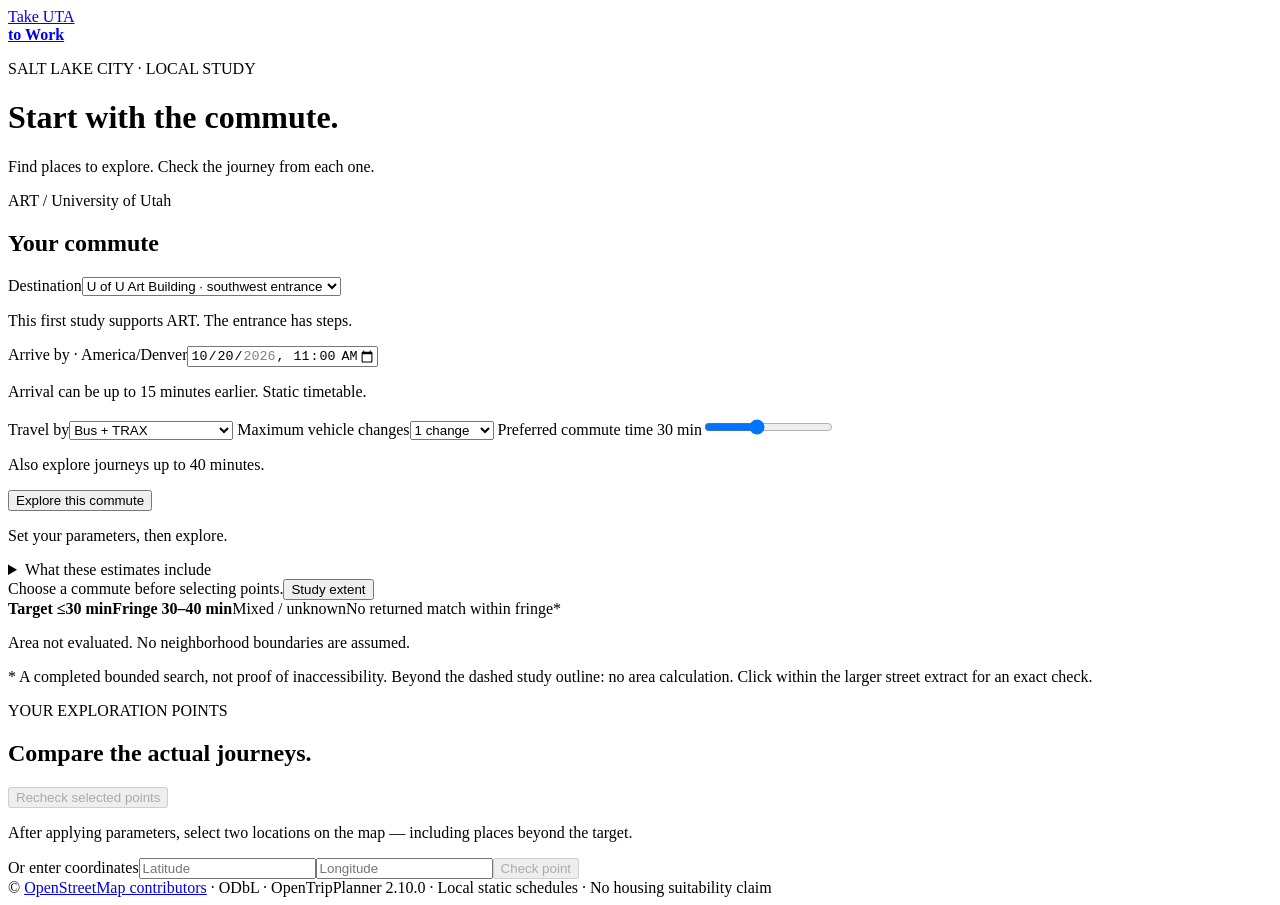
==== web/explore.html @ 95cd5fc4 "Add parameters-first commute exploration with bounded raster contours" ====
<!doctype html>
<html lang="en">
  <head>
    <meta charset="utf-8" />
    <meta name="viewport" content="width=device-width,initial-scale=1" />
    <link rel="icon" href="data:," />
    <title>Take UTA to Work · explore a commute</title>
    <link rel="stylesheet" href="/vendor/leaflet.css" />
    <link rel="stylesheet" href="/explore.css" />
    <script defer src="/vendor/leaflet.js"></script>
    <script defer src="/explore.js"></script>
  </head>
  <body>
    <header>
      <a class="brand" href="/">Take UTA<br /><strong>to Work</strong></a>
      <div>
        <p class="eyebrow">SALT LAKE CITY · LOCAL STUDY</p>
        <h1>Start with the commute.</h1>
        <p>Find places to explore. Check the journey from each one.</p>
      </div>
      <span class="study-tag">ART / University of Utah</span>
    </header>
    <main>
      <section class="workspace">
        <aside>
          <form id="parameters">
            <h2>Your commute</h2>
            <label for="destination">Destination</label
            ><select id="destination">
              <option value="art">
                U of U Art Building · southwest entrance
              </option>
            </select>
            <p class="hint">
              This first study supports ART. The entrance has steps.
            </p>
            <label for="arrival">Arrive by · America/Denver</label
            ><input
              id="arrival"
              type="datetime-local"
              value="2026-10-20T11:00"
              min="2026-08-16T00:00"
              max="2026-12-05T23:59"
              required
            />
            <p class="hint">
              Arrival can be up to 15 minutes earlier. Static timetable.
            </p>
            <label for="mode">Travel by</label
            ><select id="mode">
              <option value="both">Bus + TRAX</option>
              <option value="trax">TRAX only</option>
              <option value="bus">Bus only</option>
              <option value="bike">Bike only · experimental</option>
            </select>
            <label for="changes">Maximum vehicle changes</label
            ><select id="changes">
              <option value="0">0 · direct</option>
              <option value="1" selected>1 change</option>
              <option value="2">2 changes</option>
            </select>
            <label for="target"
              >Preferred commute time
              <output id="target-value">30 min</output></label
            ><input
              id="target"
              type="range"
              min="10"
              max="60"
              step="5"
              value="30"
            />
            <p class="hint" id="fringe-copy">
              Also explore journeys up to 40 minutes.
            </p>
            <button id="apply" type="submit">Explore this commute</button>
            <p id="form-status" class="hint" role="status">
              Set your parameters, then explore.
            </p>
          </form>
          <details>
            <summary>What these estimates include</summary>
            <p>
              Walking, waiting, riding and transfers are part of elapsed time.
              Earliness is separate. TRAX excludes S-Line and FrontRunner. Bus +
              TRAX checks bus and rail alternatives separately too; it is still
              a bounded search.
            </p>
            <p>
              Bike uses a maximum flat-ground speed of 4.17 m/s and directional
              elevation. Missing elevation stays unknown. Times are not
              rider-calibrated. No reliability or return-trip estimate.
            </p>
            <p>
              The area guide checks five origins per cell, up to 250 m apart.
              Mixed cells remain unknown. It cannot resolve every barrier or
              address: select a point to check it. The contour study is smaller
              than the loaded street extract.
            </p>
          </details>
        </aside>
        <div class="map-shell">
          <div class="map-toolbar">
            <span id="map-instruction"
              >Choose a commute before selecting points.</span
            ><button type="button" id="reset" class="quiet">
              Study extent
            </button>
          </div>
          <div id="map" aria-label="Commute exploration map"></div>
          <div id="legend" class="legend">
            <span
              ><i class="target"></i
              ><b id="target-label">Target ≤30 min</b></span
            ><span
              ><i class="fringe"></i
              ><b id="fringe-label">Fringe 30–40 min</b></span
            ><span><i class="unknown"></i>Mixed / unknown</span
            ><span
              ><i class="outside"></i>No returned match within fringe*</span
            >
          </div>
          <div class="area-status">
            <p id="area-status" role="status" aria-live="polite">
              Area not evaluated. No neighborhood boundaries are assumed.
            </p>
            <progress id="area-progress" hidden></progress
            ><button type="button" id="retry-area" class="quiet" hidden>
              Retry area calculation
            </button>
            <p class="hint">
              * A completed bounded search, not proof of inaccessibility. Beyond
              the dashed study outline: no area calculation. Click within the
              larger street extract for an exact check.
            </p>
          </div>
        </div>
      </section>
      <section class="points-section" aria-labelledby="points-title">
        <div class="section-heading">
          <div>
            <p class="eyebrow">YOUR EXPLORATION POINTS</p>
            <h2 id="points-title">Compare the actual journeys.</h2>
          </div>
          <button id="recheck" class="quiet" type="button" disabled>
            Recheck selected points
          </button>
        </div>
        <p id="points-hint">
          After applying parameters, select two locations on the map — including
          places beyond the target.
        </p>
        <form id="coordinate-form">
          <label for="latitude">Or enter coordinates</label
          ><input
            id="latitude"
            type="number"
            step="any"
            placeholder="Latitude"
            aria-label="Latitude"
            required
          /><input
            id="longitude"
            type="number"
            step="any"
            placeholder="Longitude"
            aria-label="Longitude"
            required
          /><button id="add-point" type="submit" disabled>Check point</button>
        </form>
        <div id="points" class="points" aria-live="polite"></div>
      </section>
    </main>
    <footer>
      ©
      <a href="https://www.openstreetmap.org/copyright"
        >OpenStreetMap contributors</a
      >
      · ODbL · OpenTripPlanner 2.10.0 · Local static schedules · No housing
      suitability claim
    </footer>
  </body>
</html>
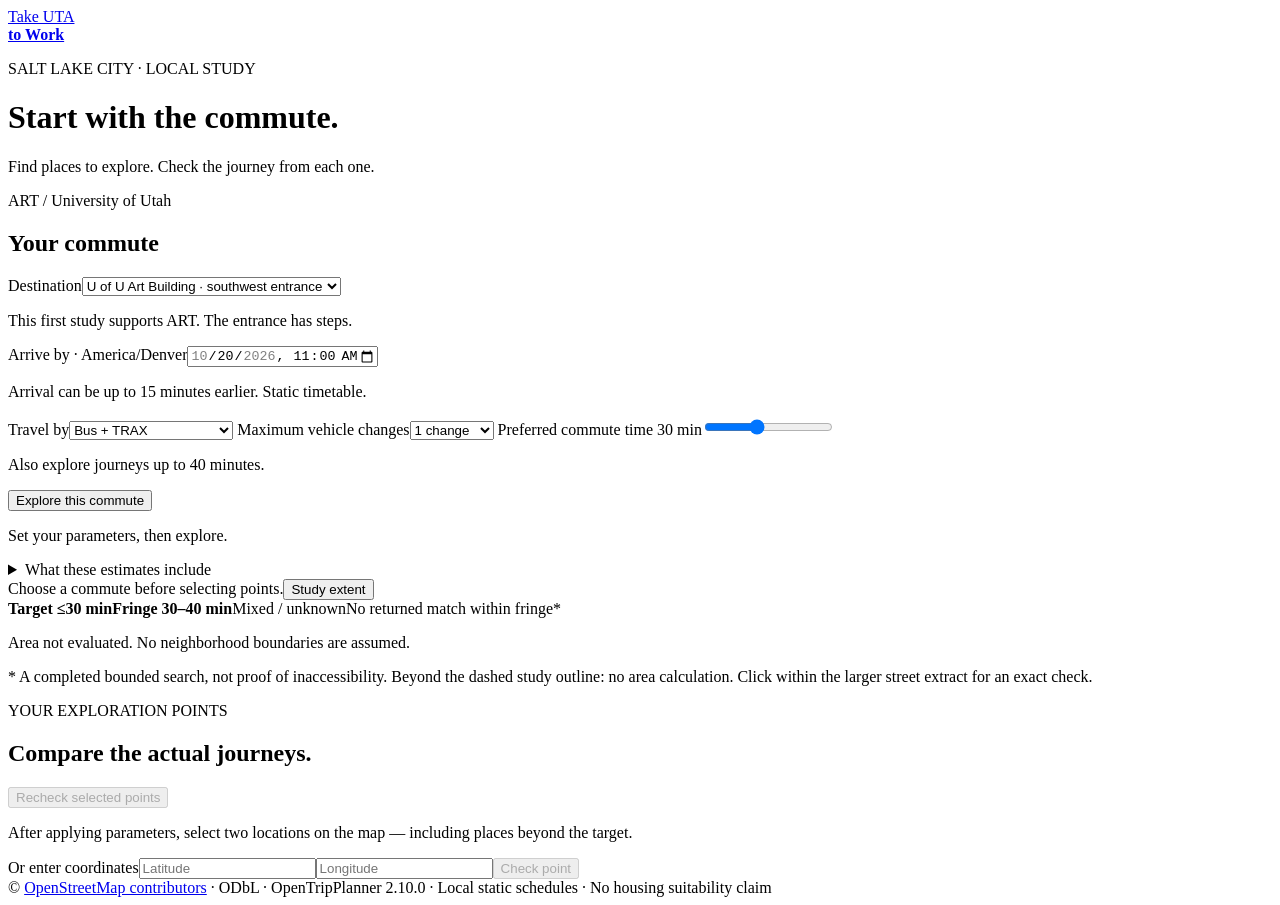
==== commit f70e57c6: "Bound private preview dates, admission and cache; add pinned packaging" ====
--- a/web/explore.html
+++ b/web/explore.html
@@ -39,8 +39,8 @@
               id="arrival"
               type="datetime-local"
               value="2026-10-20T11:00"
-              min="2026-08-16T00:00"
-              max="2026-12-05T23:59"
+              min="2026-10-20T00:00"
+              max="2026-10-22T23:59"
               required
             />
             <p class="hint">
